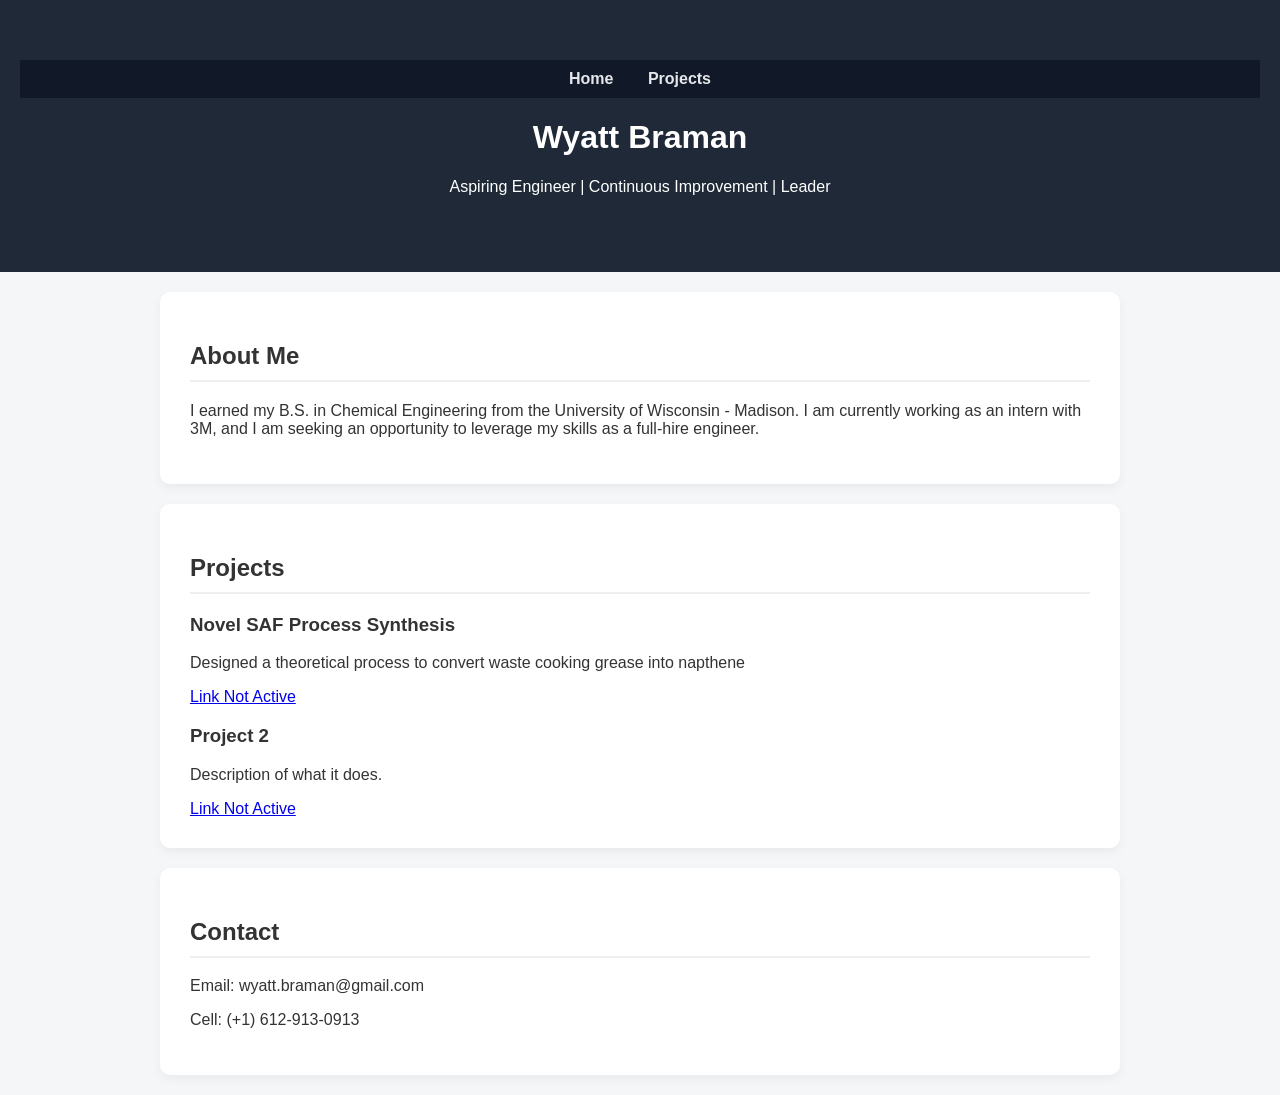
==== index.html @ f0fbff7b "font change" ====
<!DOCTYPE html>
<html>
<head>
  <title>Wyatt Braman - Portfolio</title>
  <style>
  body {
    font-family: Arial, sans-serif;
    margin: 0;
    background: #f4f6f8;
    color: #333;
  }
  header {
    background: #1f2937;
    color: white;
    padding: 60px 20px;
    text-align: center;
  }
  nav {
    background: #111827;
    padding: 10px;
    text-align: center;
  }
  nav a {
    color: #e5e7eb;
    margin: 0 15px;
    text-decoration: none;
    font-weight: bold;
  }
  nav a:hover {
    color: #60a5fa;
  }
  section {
    padding: 30px;
    max-width: 900px;
    margin: 20px auto;
    background: white;
    border-radius: 10px;
    box-shadow: 0 4px 10px rgba(0,0,0,0.05);
  }
  h2 {
    border-bottom: 2px solid #eee;
    padding-bottom: 10px;
  }
</style>
</head>
<body>

<header>
  <nav>
  <a href="index.html">Home</a>
  <a href="projects.html">Projects</a>
</nav>
  <h1>Wyatt Braman</h1>
  <p>Aspiring Engineer | Continuous Improvement | Leader</p>
</header>

<section>
  <h2>About Me</h2>
  <p>I earned my B.S. in Chemical Engineering from the University of Wisconsin - Madison. I am currently working as an intern with 3M, and I am seeking an opportunity to leverage my skills as a full-hire engineer. </p>
</section>

<section>
  <h2>Projects</h2>

  <div class="project">
    <h3>Novel SAF Process Synthesis</h3>
    <p>Designed a theoretical process to convert waste cooking grease into napthene</p>
    <a href="#">Link Not Active</a>
  </div>

  <div class="project">
    <h3>Project 2</h3>
    <p>Description of what it does.</p>
    <a href="#">Link Not Active</a>
  </div>

</section>

<section>
  <h2>Contact</h2>
  <p>Email: wyatt.braman@gmail.com</p>
  <p>Cell: (+1) 612-913-0913</p>
</section>

</body>
</html>
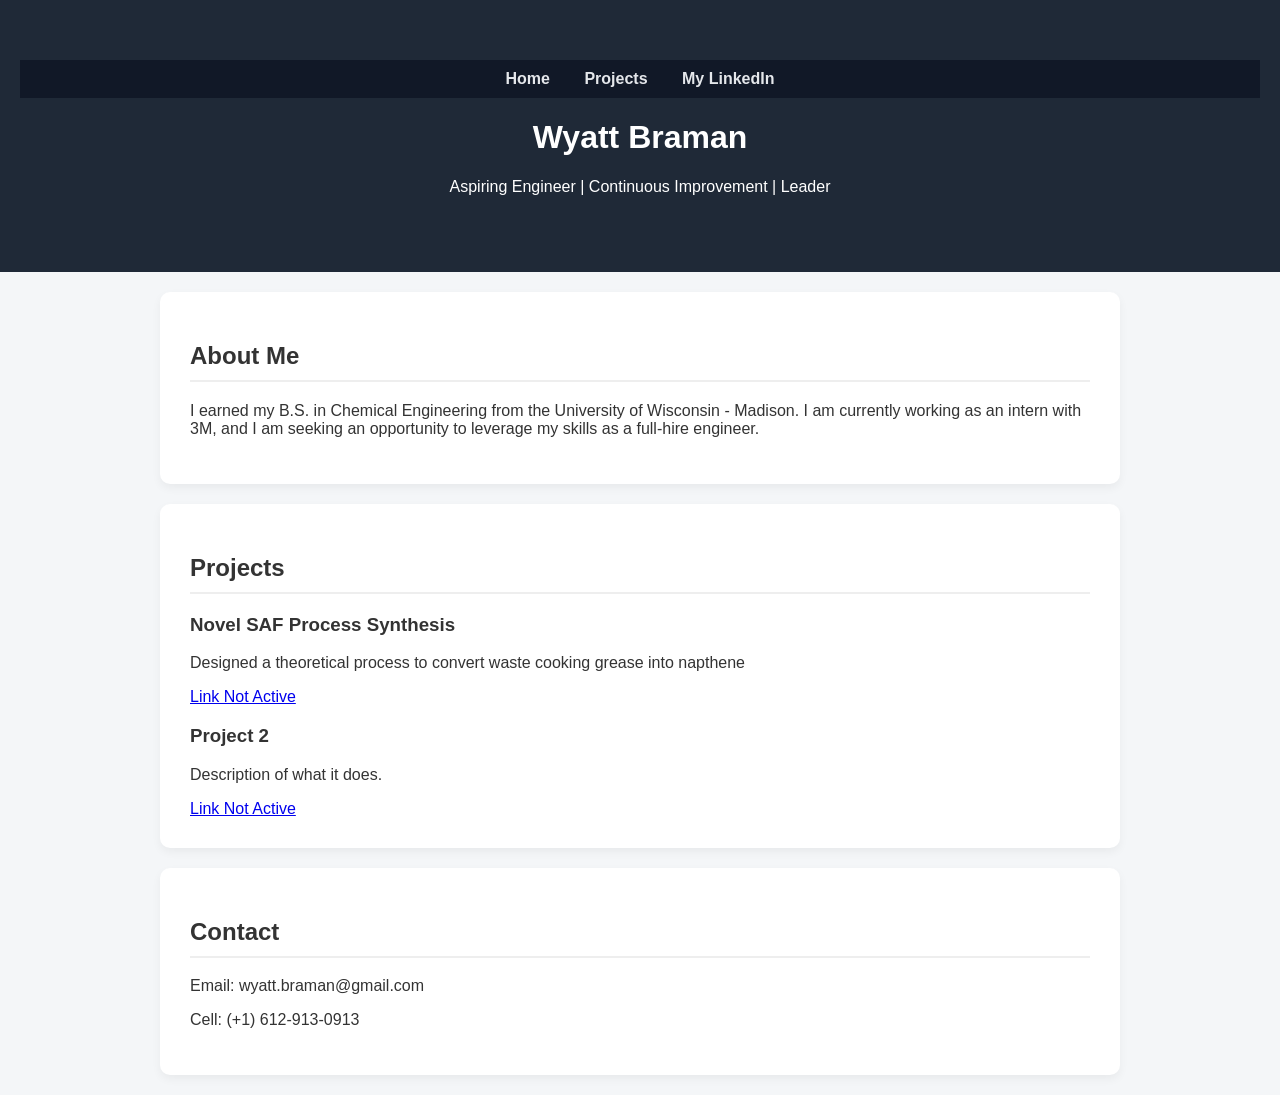
==== commit 65c3330c: "Update index.html" ====
--- a/index.html
+++ b/index.html
@@ -49,6 +49,9 @@
   <nav>
   <a href="index.html">Home</a>
   <a href="projects.html">Projects</a>
+  <a href ="www.linkedin.com/in/wyatt-braman">My LinkedIn</a>
+
+
 </nav>
   <h1>Wyatt Braman</h1>
   <p>Aspiring Engineer | Continuous Improvement | Leader</p>
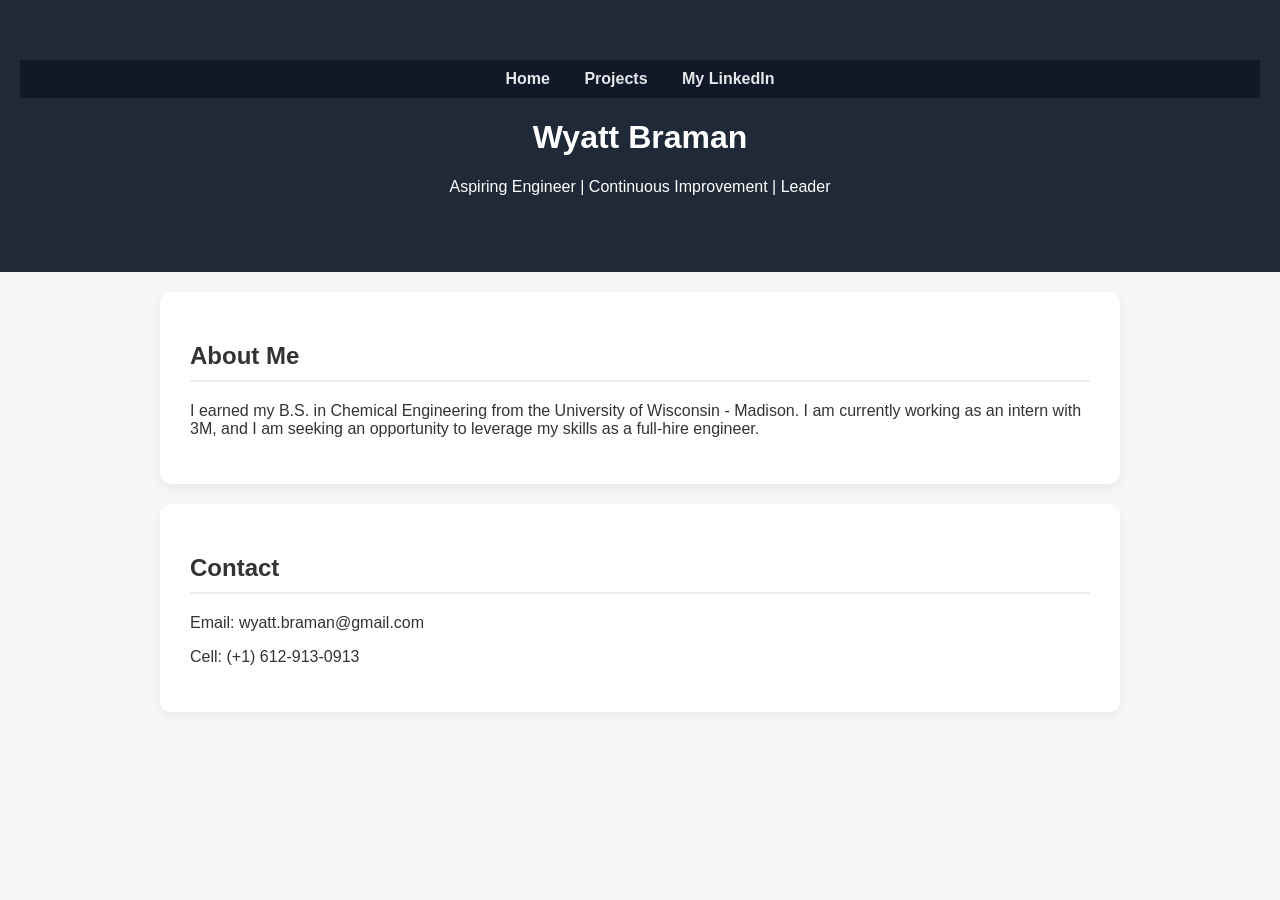
==== commit d0630b68: "Update index.html" ====
--- a/index.html
+++ b/index.html
@@ -62,22 +62,6 @@
   <p>I earned my B.S. in Chemical Engineering from the University of Wisconsin - Madison. I am currently working as an intern with 3M, and I am seeking an opportunity to leverage my skills as a full-hire engineer. </p>
 </section>
 
-<section>
-  <h2>Projects</h2>
-
-  <div class="project">
-    <h3>Novel SAF Process Synthesis</h3>
-    <p>Designed a theoretical process to convert waste cooking grease into napthene</p>
-    <a href="#">Link Not Active</a>
-  </div>
-
-  <div class="project">
-    <h3>Project 2</h3>
-    <p>Description of what it does.</p>
-    <a href="#">Link Not Active</a>
-  </div>
-
-</section>
 
 <section>
   <h2>Contact</h2>
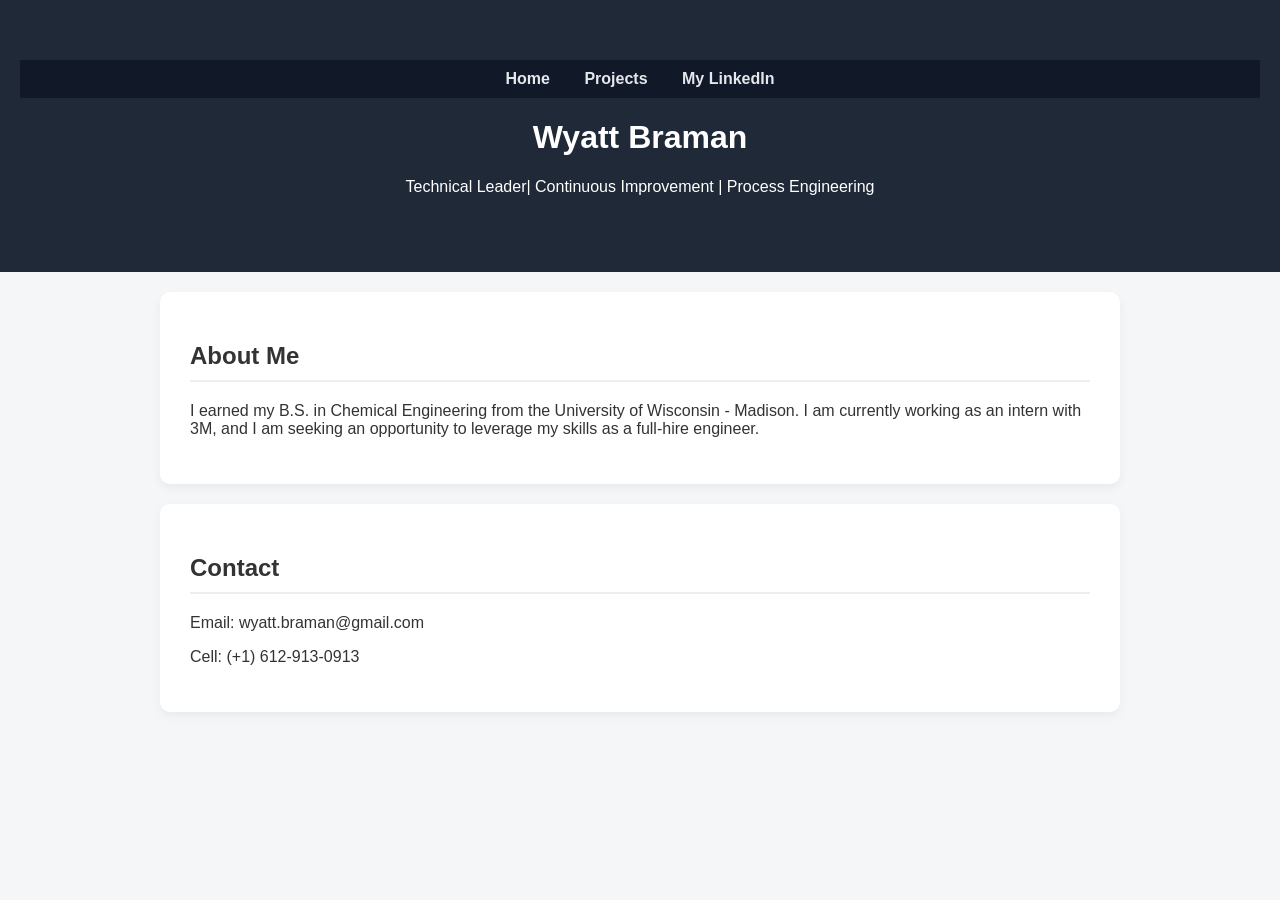
==== commit a18f82cd: "Update index.html" ====
--- a/index.html
+++ b/index.html
@@ -1,7 +1,7 @@
 <!DOCTYPE html>
 <html>
 <head>
-  <title>Wyatt Braman - Portfolio</title>
+  <title>[WIP] Wyatt Braman - Portfolio</title>
   <style>
   body {
     font-family: Arial, sans-serif;
@@ -49,12 +49,12 @@
   <nav>
   <a href="index.html">Home</a>
   <a href="projects.html">Projects</a>
-  <a href ="www.linkedin.com/in/wyatt-braman">My LinkedIn</a>
+  <a href ="https://www.linkedin.com/in/wyatt-braman" target="_blank" rel="noopener noreferrer">My LinkedIn</a>
 
 
 </nav>
   <h1>Wyatt Braman</h1>
-  <p>Aspiring Engineer | Continuous Improvement | Leader</p>
+  <p>Technical Leader| Continuous Improvement | Process Engineering </p>
 </header>
 
 <section>
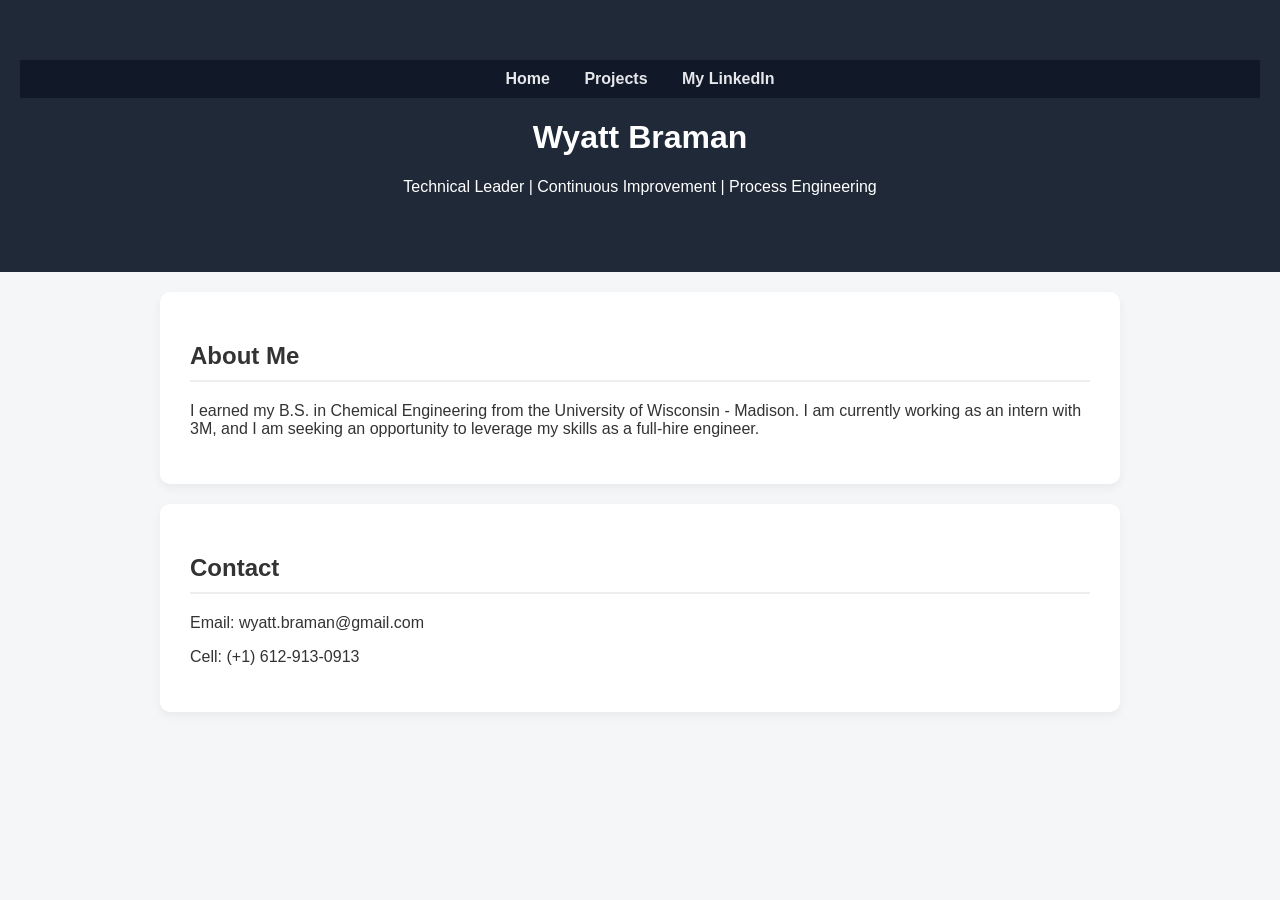
==== commit 66b4dbb2: "Update index.html" ====
--- a/index.html
+++ b/index.html
@@ -54,7 +54,7 @@
 
 </nav>
   <h1>Wyatt Braman</h1>
-  <p>Technical Leader| Continuous Improvement | Process Engineering </p>
+  <p>Technical Leader | Continuous Improvement | Process Engineering </p>
 </header>
 
 <section>
